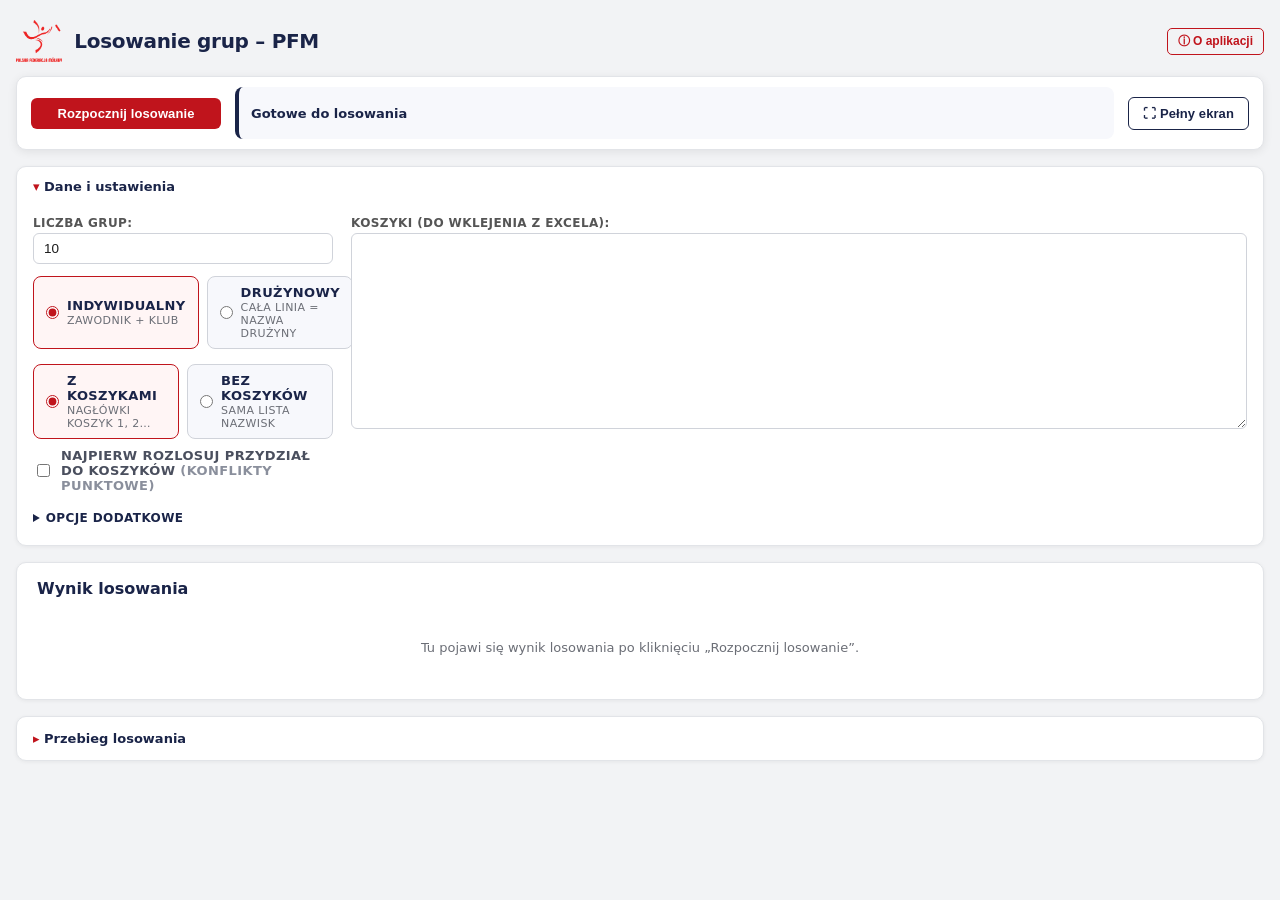
==== index.html @ 5cc33f29 "deploy: 41ad01e5a15aafe7d4278c332b30fa857be2c8e2" ====
<!DOCTYPE html>
<html lang="pl">
<head>
  <meta charset="UTF-8" />
  <meta name="viewport" content="width=device-width, initial-scale=1"/>
  <!-- Bez cache HTML: przeglądarka rewaliduje stronę, więc nowe wdrożenia
       (z ?v=<sha> na skryptach) wchodzą bez ręcznego twardego odświeżania. -->
  <meta http-equiv="Cache-Control" content="no-cache, no-store, must-revalidate">
  <meta http-equiv="Pragma" content="no-cache">
  <meta http-equiv="Expires" content="0">
  <title>Losowanie grup – Polska Federacja Mölkky</title>
  <link rel="icon" type="image/png" href="PFM_logo.png">
  <link rel="apple-touch-icon" href="PFM_logo.png">
  <link rel="stylesheet" href="style.css?v=41ad01e5">
</head>
<body>

<div class="page">

  <header class="appHeader">
    <img src="PFM_logo.png" alt="Logo PFM" class="pfmLogo">
    <h1>Losowanie grup – PFM</h1>
    <button class="infoBtnInline" onclick="document.getElementById('infoBox').hidden=!document.getElementById('infoBox').hidden">ⓘ O aplikacji</button>
  </header>

  <div id="infoBox" class="infoBox" hidden>
    <p>Wklej listę uczestników (z koszykami lub bez), ustaw liczbę grup i kliknij <b>Rozpocznij losowanie</b>. Następnie odsłaniaj kolejne przydziały przyciskiem <b>Losuj dalej</b>.</p>
    <p>Każde losowanie jest niezależne i nieprzewidywalne. Wynik możesz skopiować lub pobrać do Excela.</p>
  </div>

  <!-- PRZYKLEJONY PASEK AKCJI: przycisk główny stabilny, status w środku -->
  <div class="actionBar">
    <button id="btnPrimary" onclick="primaryAction()">Rozpocznij losowanie</button>
    <div id="statusBar" class="statusBar statusIdle">
      <span id="statusMain" class="statusMain" role="status" aria-live="polite">Gotowe do losowania</span>
      <span id="statusSub" class="statusSub" aria-live="polite"></span>
    </div>
    <div class="actionButtons">
      <button id="btnFullscreen" class="btnGhost" onclick="toggleFullscreen()">⛶ Pełny ekran</button>
      <button id="btnRestart" class="btnGhost" onclick="newDrawConfirm()" hidden>Nowe losowanie</button>
      <button id="btnReset" class="btnGhost btnDanger" onclick="resetDraw()" hidden>Resetuj</button>
      <button id="btnExport" class="btnGhost" onclick="exportXLSX()" hidden>Pobierz Excel (.xlsx)</button>
    </div>
  </div>

  <!-- PANEL DANYCH: zwija się po starcie, rozwijany do edycji -->
  <details class="setup" id="setup" open>
    <summary class="setupSummary"><span id="setupSummaryText">Dane i ustawienia</span></summary>
    <div class="setupBody">

      <div class="setupCol setupOptions">
        <label>Liczba grup:</label>
        <input type="number" id="groupCount" value="10" min="2" max="30">

        <div class="modeToggle">
          <label class="modeOption">
            <input type="radio" name="drawMode" id="modeSingle" value="single" checked>
            <span class="modeLabel">
              <span class="modeTitle">Indywidualny</span>
              <span class="modeDesc">Zawodnik + klub</span>
            </span>
          </label>
          <label class="modeOption">
            <input type="radio" name="drawMode" id="modeTeam" value="team">
            <span class="modeLabel">
              <span class="modeTitle">Drużynowy</span>
              <span class="modeDesc">Cała linia = nazwa drużyny</span>
            </span>
          </label>
        </div>

        <div class="modeToggle">
          <label class="modeOption">
            <input type="radio" name="basketMode" id="basketsOn" value="on" checked>
            <span class="modeLabel">
              <span class="modeTitle">Z koszykami</span>
              <span class="modeDesc">Nagłówki KOSZYK 1, 2…</span>
            </span>
          </label>
          <label class="modeOption">
            <input type="radio" name="basketMode" id="basketsOff" value="off">
            <span class="modeLabel">
              <span class="modeTitle">Bez koszyków</span>
              <span class="modeDesc" id="basketsOffDesc">Sama lista nazwisk</span>
            </span>
          </label>
        </div>

        <label class="preAssignRow" title="Gdy remis punktowy: puste miejsca w koszykach + blok „KOSZYK a/b/c" do rozlosowania">
          <input type="checkbox" id="preAssignBaskets">
          <span>Najpierw rozlosuj przydział do koszyków <em>(konflikty punktowe)</em></span>
        </label>

        <details class="advanced">
          <summary>Opcje dodatkowe</summary>
          <div class="buttons secondary">
            <button onclick="exportLog()">Pobierz przebieg (TXT)</button>
            <button onclick="clearSaved()">Wyczyść zapis przeglądarki</button>
          </div>
        </details>
      </div>

      <div class="setupCol setupInput">
        <div class="inputRow">
          <div class="inputCol">
            <label id="inputLabel">Koszyki (do wklejenia z Excela):</label>
            <textarea id="input" rows="12"></textarea>
          </div>
          <div class="inputCol" id="conflictCol" hidden>
            <label for="conflictInput">Koszyki konfliktowe (do rozlosowania):</label>
            <textarea id="conflictInput" rows="12" placeholder="KOSZYK 5/6/7&#10;Piotr Pasik&#9;SAO&#10;Robert Baścik&#9;-&#10;…&#10;&#10;KOSZYK 7/8&#10;Filip Kołaczkowski&#9;SAO&#10;…"></textarea>
            <p class="flatHint">W głównym oknie zostaw puste wiersze w koszykach — tyle, ile osób ma tam trafić z bloków.</p>
          </div>
        </div>
        <p id="flatHint" class="flatHint" hidden>Wskazówka: wklej samych zawodników. Liczba rund i placeholderów wynika z podziału graczy na grupy — brakujące miejsca są automatycznie uzupełniane wpisami „Gracz N” w losowych grupach (maks. 1 na grupę).</p>
        <div id="basketAssignPanel" class="basketAssignPanel" hidden></div>
        <div id="validationPanel" class="validationPanel" aria-live="polite" hidden></div>
      </div>

    </div>
  </details>

  <section class="tableSection">
    <h2>Wynik losowania</h2>
    <div id="tableWrap"></div>
    <div id="drawSummary" class="drawSummary" hidden></div>
  </section>

  <details class="logDetails">
    <summary>Przebieg losowania</summary>
    <div id="log" class="log"></div>
  </details>
</div>

<script src="config.js?v=41ad01e5"></script>
<script src="clubs.js?v=41ad01e5"></script>
<script src="ranking.js?v=41ad01e5"></script>
<script src="draw.js?v=41ad01e5"></script>
<script>
  // helper: draw.js reads teamMode via this function
  Object.defineProperty(document, 'teamModeActive', {
    get: () => document.getElementById('modeTeam')?.checked === true
  });
</script>
</body>
</html>
---- style.css ----
/* ============================================================
   PFM Draw — styl spójny z molkky.pl
   Paleta: granat #1a2448 | czerwień #c0141c | tło #f2f3f5
   ============================================================ */

*, *::before, *::after {
  box-sizing: border-box;
}

body {
  margin: 0;
  font-family: system-ui, -apple-system, Segoe UI, Roboto, Arial, sans-serif;
  background: #f2f3f5;
  color: #1b1b1b;
  font-size: 14px;
}

.page {
  padding: 20px 16px 40px;
}

.appHeader {
  display: flex;
  align-items: center;
  gap: 12px;
  margin-bottom: 14px;
}

.pfmLogo {
  height: 42px;
  width: auto;
}

.appHeader h1 {
  margin: 0;
  font-size: 20px;
  font-weight: 700;
  color: #1a2448;
  letter-spacing: -0.3px;
  flex: 1;
}

/* ===== Przyklejony pasek akcji ===== */
.actionBar {
  position: sticky;
  top: 8px;
  z-index: 50;
  display: flex;
  align-items: center;
  gap: 14px;
  flex-wrap: wrap;
  background: #ffffff;
  border: 1px solid #e2e4e8;
  border-radius: 10px;
  padding: 10px 14px;
  box-shadow: 0 2px 10px rgba(0,0,0,.08);
  margin-bottom: 16px;
}
.actionBar #btnPrimary {
  min-width: 190px;
  flex-shrink: 0;
}
.actionBar .statusBar {
  flex: 1 1 220px;
  margin: 0;
  /* Stała wysokość na 2 linie (główny + podtytuł), żeby pasek nie rósł przy
     przejściu z „idle" (1 linia) na „w toku" (2 linie) i nie przesuwał przycisku. */
  min-height: 52px;
  justify-content: center;
}
.actionButtons {
  display: flex;
  gap: 8px;
  flex-wrap: wrap;
  flex-shrink: 0;
}

/* ===== Panel danych (zwijany) ===== */
.setup {
  background: #ffffff;
  border: 1px solid #e2e4e8;
  border-radius: 10px;
  box-shadow: 0 1px 4px rgba(0,0,0,.06);
  margin-bottom: 16px;
}
.setupSummary {
  cursor: pointer;
  font-weight: 700;
  font-size: 13px;
  color: #1a2448;
  padding: 12px 16px;
  user-select: none;
  list-style: none;
}
.setupSummary::-webkit-details-marker { display: none; }
.setupSummary::before { content: "▾ "; color: #c0141c; }
.setup:not([open]) .setupSummary::before { content: "▸ "; }
.setupSummary:hover { color: #c0141c; }
.setupBody {
  display: grid;
  grid-template-columns: 300px 1fr;
  gap: 18px;
  padding: 0 16px 16px;
}
.setupCol { min-width: 0; }

@media (max-width: 900px) {
  .actionBar { position: static; }
  .setupBody { grid-template-columns: 1fr; }
}

.infoBtnInline {
  background: transparent;
  color: #c0141c;
  border: 1px solid #c0141c;
  font-size: 12px;
  font-weight: 600;
  padding: 4px 10px;
  border-radius: 5px;
  cursor: pointer;
  letter-spacing: 0;
  transition: background .15s, color .15s;
  flex-shrink: 0;
}
.infoBtnInline:hover:not(:disabled) {
  background: #c0141c;
  color: #fff;
}

.infoBox {
  font-size: 12.5px;
  line-height: 1.55;
  background: #f7f8fc;
  border-left: 3px solid #c0141c;
  border-radius: 0 6px 6px 0;
  padding: 8px 12px;
  margin-bottom: 10px;
  color: #444;
}
.infoBox p { margin: 0 0 4px; }
.infoBox p:last-child { margin: 0; }

label {
  font-weight: 600;
  font-size: 12px;
  text-transform: uppercase;
  letter-spacing: 0.4px;
  color: #555;
  margin-top: 10px;
  margin-bottom: 3px;
  display: block;
}

input[type="text"],
input[type="number"],
textarea {
  width: 100%;
  padding: 7px 10px;
  font-size: 13.5px;
  border: 1px solid #d0d3da;
  border-radius: 6px;
  background: #fff;
  color: #1b1b1b;
  transition: border-color .15s;
  outline: none;
}

input[type="text"]:focus,
input[type="number"]:focus,
textarea:focus {
  border-color: #c0141c;
  box-shadow: 0 0 0 3px rgba(192,20,28,.1);
}

textarea {
  font-family: ui-monospace, monospace;
  font-size: 12.5px;
  resize: vertical;
}

.modeToggle {
  display: flex;
  gap: 8px;
  margin: 12px 0 6px;
}

.modeOption {
  display: flex;
  align-items: center;
  gap: 8px;
  flex: 1;
  background: #f7f8fc;
  border: 1.5px solid #d0d3da;
  border-radius: 8px;
  padding: 8px 12px;
  cursor: pointer;
  font-weight: 400;
  margin-top: 0;
  transition: border-color .15s, background .15s;
}

.modeOption:has(input:checked) {
  border-color: #c0141c;
  background: #fff5f5;
}

.modeOption input[type="radio"] {
  width: auto;
  margin: 0;
  flex-shrink: 0;
  accent-color: #c0141c;
  border: none;
  box-shadow: none;
  padding: 0;
}

.modeLabel {
  display: flex;
  flex-direction: column;
  gap: 1px;
}

.modeTitle {
  font-size: 13px;
  font-weight: 700;
  color: #1a2448;
}

.modeDesc {
  font-size: 11px;
  color: #6b6e76;
}

.flatHint {
  font-size: 11.5px;
  line-height: 1.45;
  color: #6b6e76;
  margin: 6px 0 0;
}

.validationPanel {
  margin-top: 8px;
  padding: 8px 11px;
  border-radius: 8px;
  border: 1px solid #d0d3da;
  background: #f7f8fc;
  font-size: 12.5px;
  line-height: 1.5;
}
.validationPanel.ok       { border-color: #bfe6cd; background: #f1f9f3; }
.validationPanel.hasWarn  { border-color: #e6d28f; background: #fdf7e6; }
.validationPanel.hasError { border-color: #e3a6aa; background: #fdebec; }
.vRow { padding: 1px 0; }
.vCounts { font-weight: 700; color: #1a2448; }
.vWarn  { color: #7a5d05; }
.vError { color: #a01018; font-weight: 600; }

.statusBar {
  display: flex;
  flex-direction: column;
  gap: 2px;
  padding: 10px 12px;
  border-radius: 8px;
  border-left: 4px solid #1a2448;
  background: #f7f8fc;
  margin: 14px 0 0;
}
.statusBar.statusDrawing { border-left-color: #c0141c; background: #fff5f5; }
.statusBar.statusDone    { border-left-color: #1e7d3c; background: #f1f9f3; }
.statusMain {
  font-size: 13px;
  font-weight: 700;
  color: #1a2448;
}
.statusSub {
  font-size: 12px;
  color: #4a4d54;
}

.buttons {
  display: flex;
  gap: 8px;
  margin-top: 12px;
  flex-wrap: wrap;
}

button {
  padding: 8px 14px;
  border-radius: 6px;
  border: none;
  background: #c0141c;
  color: white;
  font-weight: 700;
  font-size: 13px;
  cursor: pointer;
  transition: background .15s, transform .1s;
  letter-spacing: 0.1px;
}

button:hover:not(:disabled) {
  background: #a01018;
}

button:active:not(:disabled) {
  transform: scale(0.98);
}

button:disabled {
  background: #c5c8ce;
  cursor: default;
}

.buttons.primaryRow {
  margin-top: 14px;
}
.buttons.primaryRow button {
  width: 100%;
  padding: 11px 14px;
  font-size: 14px;
}
.buttons.actionsRow button {
  flex: 1 1 0;
  min-width: 0;
}

button.btnGhost {
  background: #fff;
  color: #1a2448;
  border: 1.5px solid #1a2448;
}
button.btnGhost:hover:not(:disabled) {
  background: #1a2448;
  color: #fff;
}
button.btnGhost.btnDanger {
  color: #c0141c;
  border-color: #c0141c;
}
button.btnGhost.btnDanger:hover:not(:disabled) {
  background: #c0141c;
  color: #fff;
}

button:focus-visible,
input:focus-visible,
textarea:focus-visible,
summary:focus-visible {
  outline: 3px solid rgba(192,20,28,.5);
  outline-offset: 2px;
}
.modeOption:has(input:focus-visible) {
  outline: 3px solid rgba(192,20,28,.5);
  outline-offset: 2px;
}

.buttons.secondary button {
  background: #1a2448;
  font-size: 12px;
}

.buttons.secondary button:hover:not(:disabled) {
  background: #131a35;
}

.logPanel h2 {
  margin: 0 0 12px;
  font-size: 15px;
  font-weight: 700;
  color: #1a2448;
}

.log {
  height: 200px;
  overflow-y: auto;
  font-size: 12.5px;
  line-height: 1.6;
  background: #f7f8fc;
  border: 1px solid #e2e4e8;
  border-radius: 6px;
  padding: 10px 12px;
}

.log div {
  padding: 1px 0;
  border-bottom: 1px solid rgba(0,0,0,.04);
}

.log div:last-child {
  border-bottom: none;
}

.advanced {
  margin-top: 14px;
  font-size: 13px;
}

.advanced summary {
  cursor: pointer;
  color: #1a2448;
  font-weight: 600;
  font-size: 12px;
  text-transform: uppercase;
  letter-spacing: 0.4px;
  user-select: none;
  padding: 4px 0;
}

.advanced summary:hover {
  color: #c0141c;
}

.checkbox {
  display: flex;
  align-items: center;
  gap: 8px;
  font-weight: 400;
  margin-top: 10px;
  cursor: pointer;
  font-size: 13px;
  color: #333;
}

.checkbox input[type="checkbox"] {
  width: auto;
  margin: 0;
  flex-shrink: 0;
  accent-color: #c0141c;
  padding: 0;
  border: none;
  box-shadow: none;
}

.tableSection {
  margin-top: 0;
  background: #ffffff;
  border: 1px solid #e2e4e8;
  border-radius: 10px;
  padding: 16px 20px;
  box-shadow: 0 1px 4px rgba(0,0,0,.06);
  min-width: 0;
}

.tablePlaceholder {
  margin: 0;
  padding: 28px 8px;
  text-align: center;
  color: #6b6e76;
  font-size: 13px;
}

.logDetails {
  margin-top: 16px;
  background: #ffffff;
  border: 1px solid #e2e4e8;
  border-radius: 10px;
  padding: 10px 16px;
  box-shadow: 0 1px 4px rgba(0,0,0,.06);
}
.logDetails > summary {
  cursor: pointer;
  color: #1a2448;
  font-weight: 700;
  font-size: 13px;
  user-select: none;
  padding: 4px 0;
  list-style: none;
}
.logDetails > summary::-webkit-details-marker { display: none; }
.logDetails > summary::before { content: "▸ "; color: #c0141c; }
.logDetails[open] > summary::before { content: "▾ "; }
.logDetails > summary:hover { color: #c0141c; }

.tableSection h2 {
  margin: 0 0 14px;
  font-size: 16px;
  font-weight: 700;
  color: #1a2448;
}

#tableWrap {
  width: 100%;
  overflow-x: auto;
}

.resultTable {
  border-collapse: collapse;
  table-layout: fixed;
  width: 100%;
  font-size: 13px;
}

.resultTable th,
.resultTable td {
  border: 1px solid #e2e4e8;
  padding: 5px 10px;
  vertical-align: middle;
}

.resultTable thead th {
  background: #1a2448;
  color: #fff;
  font-size: 14px;
  font-weight: 700;
  letter-spacing: 0.3px;
  text-align: center;
  position: sticky;
  top: 0;
}

.resultTable thead th:first-child {
  background: #111c3a;
}

.resultTable tbody th {
  width: 64px;
  min-width: 64px;
  max-width: 64px;
  white-space: nowrap;
  background: #f7f8fc;
  text-align: center;
  font-size: 13px;
  color: #6b6e76;
  font-weight: 600;
}

/* Tabela wyniku po transpozycji (grupy w wierszach): etykiety „Grupa N"
   potrzebują szerszej kolumny niż numerki koszyków/miejsc. */
.resultTable.transposed tbody th {
  width: 92px;
  min-width: 92px;
  max-width: 92px;
}

.resultTable tbody tr:nth-child(even) td {
  background: #fafbfd;
}

.cell {
  display: flex;
  flex-direction: row;
  align-items: center;
  gap: 6px;
  line-height: 1.15;
  /* Stała wysokość ~3 wierszy: 2- i 3-wierszowe wpisy mają równe wiersze,
     a treść wyśrodkowana w pionie (poziomo nazwa zostaje do lewej). */
  min-height: 64px;
}

/* Blok imię+nazwisko po lewej; herb ląduje po prawej stronie komórki. */
.cellName {
  display: flex;
  flex-direction: column;
  gap: 2px;
  min-width: 0;
  flex: 0 1 auto;   /* szerokość do treści; listek zaraz obok, herb wypycha spacer */
}
.cellGap { flex: 1 1 auto; min-width: 4px; }

/* Układ trójwierszowy: imię / nazwisko / klub.
   Pionowo mamy dużo miejsca, więc czcionka jest mocno podbita pod czytelność. */
.cell .firstName {
  font-weight: 500;
  font-size: 21px;
  word-break: normal;
  overflow-wrap: normal;   /* bez łamania w środku słowa; tylko myślnik/spacja */
  color: #1a2448;
}

.cell .lastName {
  font-weight: 700;
  font-size: 21px;
  word-break: normal;
  overflow-wrap: normal;
  color: #1a2448;
}

.cell .club {
  font-size: 13px;
  font-weight: 500;
  color: #6b6e76;
  word-break: break-word;
  margin-top: 2px;
}

/* Herb klubu — stały slot, żeby wszystkie herby stały w równej kolumnie
   (wyśrodkowane niezależnie od proporcji logo). */
.cell .clubLogo {
  flex: 0 0 46px;
}

img.clubLogo {
  width: 46px;
  height: 30px;
  object-fit: contain;
  object-position: center;
  display: inline-block;
  vertical-align: middle;
}

/* Szary herb-placeholder z akronimem — kluby bez logotypu. */
.clubLogo--empty {
  position: relative;
  display: inline-flex;
  align-items: center;
  justify-content: center;
  width: 46px;
  height: 30px;
  background: center / contain no-repeat
    url("data:image/svg+xml,%3Csvg%20xmlns='http://www.w3.org/2000/svg'%20viewBox='0%200%2048%2056'%3E%3Cpath%20d='M24%203%20L44%2010%20V28%20C44%2041%2035%2050%2024%2054%20C13%2050%204%2041%204%2028%20V10%20Z'%20fill='%23eef0f4'%20stroke='%23c2c7d2'%20stroke-width='2.5'%20stroke-linejoin='round'/%3E%3C/svg%3E");
}

.clubAcr {
  font-size: 9px;
  font-weight: 700;
  letter-spacing: 0.2px;
  line-height: 1;
  color: #7b8193;
  transform: translateY(-2px); /* wyśrodkuj nad ostrzem tarczy */
}

.cell.empty .firstName {
  color: #c2c5cc;
  font-weight: 400;
  font-size: 18px;
}

/* Debiutant — listek jako osobny element obok nazwy, wyśrodkowany w pionie
   (między imieniem a nazwiskiem, dzięki align-items:center na .cell). */
.rookieDot {
  flex: 0 0 auto;
  font-size: 13px;
  line-height: 1;
  margin: 0 5px 0 4px;   /* tuż przy nazwie */
}

/* Kolumna „Punkty": statystyki rankingowe per grupa (mediana + średnia).
   Po transpozycji to ostatnia kolumna tabeli (wypełnia się po zakończeniu).
   Selektor z tr td, by wygrać remisem specyficzności z zebrą wierszy. */
.resultTable tbody tr td.statCol {
  background: #f4f6fb;
  border-left: 2px solid #1a2448;
  text-align: center;
  vertical-align: middle;
  padding: 6px 8px;
}
/* .statCell zostaje table-cell (bez flex!), spany układamy blokowo. */
.statAvg, .statMed { display: block; line-height: 1.2; }
/* Mediana = główna liczba (duża), średnia pomocniczo pod spodem. */
.statMed { font-size: 12px; color: #4a4f5e; }
.statMed b { font-size: 20px; font-weight: 800; color: #1a2448; }
.statAvg { font-size: 11px; color: #8a8f9c; margin-top: 1px; }

/* Segmentowy miernik siły grupy (5 kresek wg mediany). */
.meter { display: inline-flex; gap: 3px; margin-top: 6px; }
.meter .seg {
  width: 11px;
  height: 7px;
  border-radius: 2px;
  background: #e0e3ee;
}
.meter .seg.on { background: #2f3f7a; }

/* Podsumowanie pod tabelą: ciekawostki (lista) + macierz klubów. */
.drawSummary { margin-top: 12px; }
.factList {
  list-style: none;
  padding: 0;
  margin: 6px 0 14px;
}
.factList li {
  font-size: 15px;
  color: #1a2448;
  padding: 5px 0;
  border-bottom: 1px solid #eef0f5;
}
.factList b { font-weight: 800; }

.clubMatrix > summary {
  cursor: pointer;
  font-weight: 700;
  font-size: 15px;
  color: #1a2448;
  padding: 6px 0;
}
.matrixWrap { overflow-x: auto; }
.matrixTable { border-collapse: collapse; font-size: 14px; margin-top: 8px; }
.matrixTable th, .matrixTable td {
  border: 1px solid #e2e4e8;
  padding: 6px 11px;
  text-align: center;
}
.matrixTable thead th { background: #1a2448; color: #fff; font-size: 13px; font-weight: 700; }
.matrixTable tbody th {
  text-align: left;
  background: #f7f8fc;
  white-space: nowrap;
  color: #1a2448;
}
.matrixTable .clubAbbr { font-weight: 800; }
.matrixTable .clubFull { font-weight: 500; color: #6b6e76; font-size: 12px; }
.matrixTable td.hot { background: #fde4c0; font-weight: 800; color: #8a5a00; }
.matrixTable td.zero { color: #d0d3da; }

/* ŻYWSZE ODSŁANIANIE — animowana jest tylko świeżo wylosowana komórka
   (klasa justDrawn na <td>), NIE wszystkie przy odświeżeniu strony. */
@keyframes cellPop {
  0%   { opacity: 0; transform: scale(.90) translateY(-3px); }
  60%  { opacity: 1; transform: scale(1.03); }
  100% { transform: scale(1); }
}
@keyframes herbIn {
  from { opacity: 0; transform: translateX(8px) scale(.85); }
  to   { opacity: 1; transform: none; }
}
@keyframes drawGlow {
  0%   { box-shadow: inset 0 0 0 3px rgba(192,20,28,.95); background: #fff2f2; }
  70%  { box-shadow: inset 0 0 0 3px rgba(192,20,28,.35); }
  100% { box-shadow: inset 0 0 0 0 rgba(192,20,28,0);     background: transparent; }
}
.resultTable td.justDrawn        { animation: drawGlow 1.2s ease-out; }
.resultTable td.justDrawn .cell  { animation: cellPop 0.34s cubic-bezier(.2,.7,.3,1.25); }
.resultTable td.justDrawn .clubLogo { animation: herbIn 0.4s ease-out .06s both; }

@keyframes nextCellPulse {
  0%, 100% { box-shadow: inset 0 0 0 2px rgba(192,20,28,.5); }
  50%      { box-shadow: inset 0 0 0 4px rgba(192,20,28,1); }
}

.resultTable td.nextCell {
  background: #fff0f0 !important;
  animation: nextCellPulse 1.05s ease-in-out infinite;
}

@media (prefers-reduced-motion: reduce) {
  .resultTable td.nextCell { animation: none; box-shadow: inset 0 0 0 2px #c0141c; }
  .resultTable td.justDrawn,
  .resultTable td.justDrawn .cell,
  .resultTable td.justDrawn .clubLogo { animation: none; }
}

/* TRYB PREZENTACJI (pełny ekran) — chowa panele, zostawia pasek akcji i tabelę,
   żeby wynik wypełnił ekran na rzutniku. Przycisk „Losuj dalej” pozostaje. */
body.presenting .appHeader,
body.presenting #infoBox,
body.presenting #setup,
body.presenting .logDetails {
  display: none;
}
body.presenting .page { padding-top: 6px; }
body.presenting .tableSection { margin-top: 4px; }
body.presenting .tableSection h2 { margin: 2px 0 6px; }

/* Checkbox pre-losowania przydziału do koszyków (dyskretny). */
.preAssignRow {
  display: flex;
  align-items: center;
  gap: 8px;
  font-size: 13px;
  color: #4a4f5e;
  margin: 4px 0 2px;
  cursor: pointer;
}
.preAssignRow input { flex: 0 0 auto; }
.preAssignRow em { color: #8a8f9c; font-style: normal; }

/* Dwa okna wklejania obok siebie (główne + koszyki konfliktowe). */
.inputRow {
  display: flex;
  gap: 14px;
  align-items: stretch;
}
.inputCol {
  flex: 1 1 0;
  min-width: 0;
  display: flex;
  flex-direction: column;
}
.inputCol textarea { flex: 1; }
#conflictCol textarea { border-color: #d8a13a; background: #fffdf5; }
#conflictCol textarea:focus { border-color: #c0141c; }
@media (max-width: 900px) {
  .inputRow { flex-direction: column; }
}

/* Widoczny wynik pierwszego losowania (przydział do koszyków). */
.basketAssignPanel {
  margin-top: 8px;
  padding: 9px 12px;
  border-radius: 8px;
  border: 1px solid #cfd8ea;
  background: #f4f7fd;
  font-size: 12.5px;
  line-height: 1.55;
}
.bapTitle { font-weight: 800; color: #1a2448; margin-bottom: 4px; }
.bapRow b { color: #1a2448; }
.bapClub { color: #6b6e76; font-size: 11px; }

/* Fix: atrybut hidden przegrywał z display:flex na .inputCol. */
.inputCol[hidden] { display: none; }

/* Wizualizacja losowania przydziału do koszyków (klik po kliku). */
.basketViz td .cell.preExist { opacity: .45; }
/* Sloty, które nie będą wypełniane (koszyk potrzebuje mniej osób) — wyraźnie
   wyszarzone ukośną kreskówką. Wyższa specyficzność, by wygrać z tłem parzystych wierszy. */
.resultTable.basketViz td.vizNA {
  background: repeating-linear-gradient(45deg, #e9ebf0, #e9ebf0 6px, #dfe2ea 6px, #dfe2ea 12px);
}
.basketViz thead th { font-size: 13px; }

/* Tabela przydziału: nie na całą szerokość — do treści (stałe kolumny) i wyśrodkowana.
   inline-table + text-align:center na wrapperze centruje przy width:auto. */
.basketCenter { text-align: center; overflow-x: auto; }
.resultTable.basketViz {
  width: auto;
  max-width: 100%;
  display: inline-table;
  text-align: left;
}

/* Panel pul konfliktowych nad wizualizacją przydziału. */
.poolsPanel {
  margin-bottom: 10px;
  padding: 9px 12px;
  border-radius: 8px;
  border: 1px solid #e6d9b8;
  background: #fffdf5;
  font-size: 12.5px;
  line-height: 1.6;
}
.poolsTitle { font-weight: 800; color: #1a2448; margin-bottom: 3px; }
.poolRow b { color: #8a5a00; }
.poolCount { color: #6b6e76; font-size: 11px; }

/* Wizualizacja przydziału — jednolita, stała wysokość wierszy (żeby nie rosły
   przy odsłanianiu kolejnych osób). */
.basketViz .cell { min-height: 44px; }
.basketViz th, .basketViz td { padding: 4px 9px; }
.basketViz .firstName, .basketViz .lastName { font-size: 15px; }
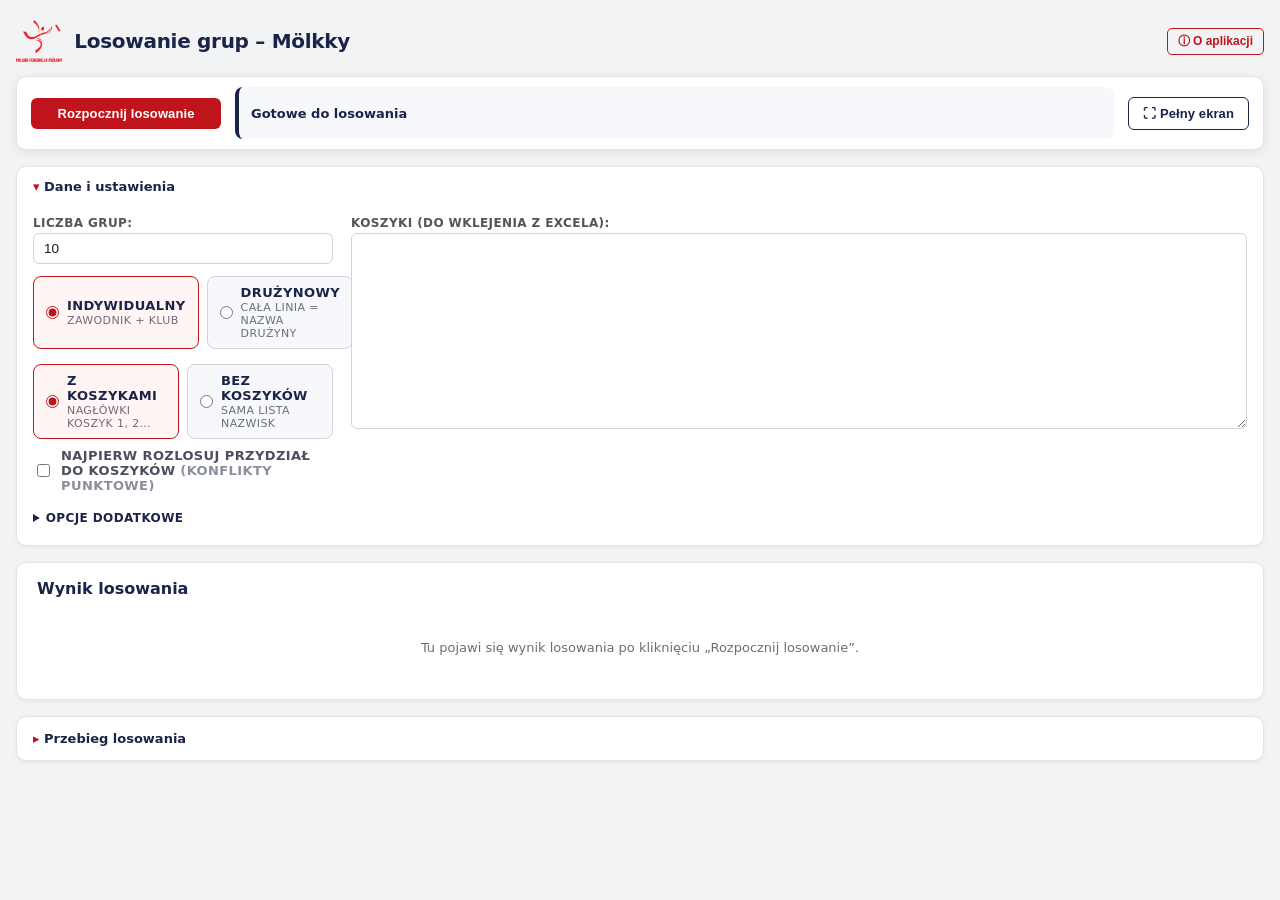
==== commit e23f3162: "Nazwa aplikacji bez odwolania do PFM Tytul karty i naglowek nad logo zmienione z Losowanie grup - Po" ====
--- a/index.html
+++ b/index.html
@@ -8,10 +8,10 @@
   <meta http-equiv="Cache-Control" content="no-cache, no-store, must-revalidate">
   <meta http-equiv="Pragma" content="no-cache">
   <meta http-equiv="Expires" content="0">
-  <title>Losowanie grup – Polska Federacja Mölkky</title>
+  <title>Losowanie grup – Mölkky</title>
   <link rel="icon" type="image/png" href="PFM_logo.png">
   <link rel="apple-touch-icon" href="PFM_logo.png">
-  <link rel="stylesheet" href="style.css?v=41ad01e5">
+  <link rel="stylesheet" href="style.css">
 </head>
 <body>
 
@@ -19,7 +19,7 @@
 
   <header class="appHeader">
     <img src="PFM_logo.png" alt="Logo PFM" class="pfmLogo">
-    <h1>Losowanie grup – PFM</h1>
+    <h1>Losowanie grup – Mölkky</h1>
     <button class="infoBtnInline" onclick="document.getElementById('infoBox').hidden=!document.getElementById('infoBox').hidden">ⓘ O aplikacji</button>
   </header>
 
@@ -132,10 +132,10 @@
   </details>
 </div>
 
-<script src="config.js?v=41ad01e5"></script>
-<script src="clubs.js?v=41ad01e5"></script>
-<script src="ranking.js?v=41ad01e5"></script>
-<script src="draw.js?v=41ad01e5"></script>
+<script src="config.js"></script>
+<script src="clubs.js"></script>
+<script src="ranking.js"></script>
+<script src="draw.js"></script>
 <script>
   // helper: draw.js reads teamMode via this function
   Object.defineProperty(document, 'teamModeActive', {
